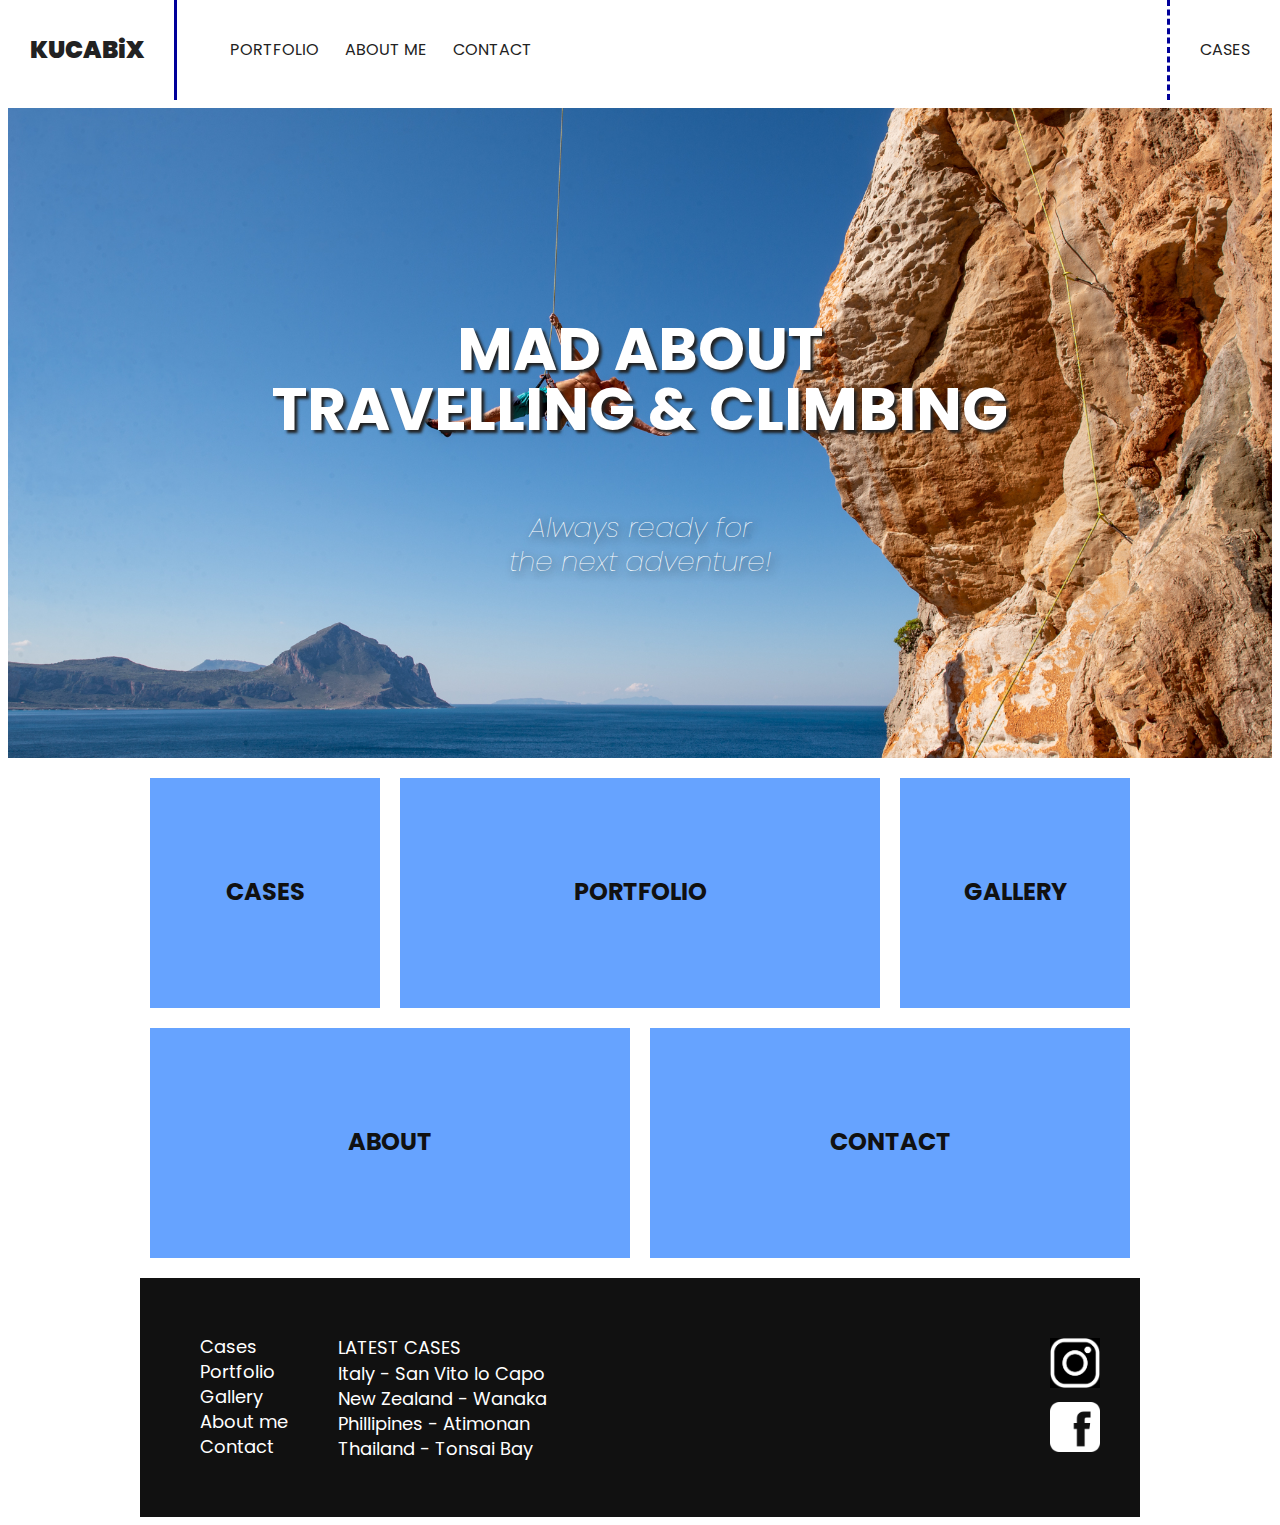
==== index.html @ 6b705bc9 "simple rwd webpage" ====
<!DOCTYPE html>
<html lang="en" dir="ltr">

<head>
  <meta charset="utf-8">
  <meta name="viewport" content="width=device-width, initial-scale=1.0">
  <link href="https://fonts.googleapis.com/css?family=Poppins" rel="stylesheet">
  <link rel="stylesheet" type="text/css" href="resetstyle.css">
  <link rel="stylesheet" href="style.css">

  <title></title>
</head>

<body>
  <header>
    <a href="index.html" class="header-logo">KUCABiX</a>
    <nav>
      <ul>
        <li><a href="portfolio.html">Portfolio</a></li>
        <li><a href="about.html">About me</a></li>
        <li><a href="contact.html">Contact</a></li>
      </ul>
      <a href="cases.html" class="header-cases">Cases</a>
    </nav>
  </header>
  <main>
    <section class="index-banner">
      <div class="banner-text">
        <h2>MAD ABOUT <br>TRAVELLING & CLIMBING</h2>
        <h1>Always ready for <br>the next adventure!</h1>
      </div>
    </section>
    <div class="wrapper">
      <section class="index-boxes">
        <a href="cases.html">
          <div class="box-square">
            <h3>Cases</h3>
          </div>
        </a>
        <a href="#">
          <div class="box-rect">
            <h3>Portfolio</h3>
          </div>
        </a>
        <a href="gallery.html">
          <div class="box-square">
            <h3>Gallery</h3>
          </div>
        </a>
        <a href="#">
          <div class="box-rect">
            <h3>About</h3>
          </div>
        </a>
        <a href="#">
          <div class="box-rect">
            <h3>Contact</h3>
          </div>
        </a>
      </section>
    </div>
  </main>
  <div class="wrapper">
    <footer>
      <ul class="footer-main">
        <li><a href="cases.html">Cases</a></li>
        <li><a href="#">Portfolio</a></li>
        <li><a href="galery.html">Gallery</a></li>
        <li><a href="#">About me</a></li>
        <li><a href="#">Contact</a></li>
      </ul>
      <ul class="footer-cases">
        <li>
          <p>Latest cases</p>
        </li>
        <li><a href="case1.html">Italy - San Vito lo Capo</a></li>
        <li><a href="#">New Zealand - Wanaka</a></li>
        <li><a href="#">Phillipines - Atimonan</a></li>
        <li><a href="#">Thailand - Tonsai Bay</a></li>
      </ul>
      <div class="footer-icons">
        <a href="https://www.instagram.com/maakoweczka/?hl=en" target="_blank">
          <img src="img/insta_logo.png" alt="insta icon">
        </a>
        <a href="https://facebook.com" target="_blank">
          <img src="img/fb_logo.png" alt="facebook logo">
        </a>
      </div>
    </footer>
  </div>
</body>

</html>
---- style.css ----
* {
  /*styling for all page elements*/
  text-decoration: none;
}

ul {
  list-style: none;
}

body {
  background-color: #fff;
}

main {
  padding-top: 100px;
}

header {
  position: fixed;
  top: 0;
  right: 0;
  left: 0;
  background-color: #fff;
  width: 100%;
  height: 100px;
}

header .header-logo {
  font-family: Poppins;
  font-size: 24px;
  font-weight: 900;
  color: #222;
  display: block;
  margin: 0 auto;
  text-align: center;
  padding: 20px 0;
}

header nav ul {
  margin: 0 auto;
  display: block;
  width: fit-content;
}

header nav ul li {
  display: inline-block;
  float: left;
  padding: 0 13px;
}

header nav ul li a {
  font-family: Poppins;
  font-size: 16px;
  color: #222;
  text-transform: uppercase;
}

header .header-cases {
  display: none;
}

/* Other design for the screen view*/
@media only screen and (min-width: 1000px) {
  header .header-logo {
    margin: 0;
    text-align: left;
    padding: 30px;
    line-height: 40px;
    border-right: 3px solid #009;
    float: left;
  }

  header nav ul {
    margin: 20px 0;
    float: left;
  }

  header nav ul li a {
    line-height: 60px;
  }

  header .header-cases {
    display: block;
    font-family: Poppins;
    font-size: 16px;
    color: #222;
    text-transform: uppercase;
    line-height: 40px;
    border-left: 3px dashed #009;
    float: right;
    padding: 30px;
  }
}

/* INDEX */
.index-banner {
  width: 100%;
  height: calc(100vh - 100px);
  background-image: url('img/flying_climber1.jpg');
  background-repeat: no-repeat;
  background-position: center;
  background-size: cover;
  display: table;
}

.banner-text {
  display: table-cell;
  vertical-align: middle;
}

.index-banner h2 {
  font-family: Poppins;
  font-size: 60px;
  color: #fff;
  line-height: 60px;
  text-align: center;
  text-shadow: 3px 3px 3px #222;
}

.index-banner h1 {
  font-family: Poppins;
  font-size: 28px;
  font-weight: 100;
  font-style: italic;
  color: #fff;
  text-align: center;
  text-shadow: 3px 3px 8px #222;
  line-height: 34px;
  margin-top: 8vh;
}

.index-boxes {
  overflow: hidden;
}

.index-boxes div {
  margin-top: 20px;
  height: 100px;
  background-color: #66a3ff;
}

.index-boxes div h3 {
  font-family: Poppins;
  font-size: 24px;
  text-transform: uppercase;
  color: #111;
  text-align: center;
  line-height: 100px;
}

@media only screen and (min-width: 1000px) {
  .wrapper {
    width: 1000px;
    margin: 0 auto;
  }

  .index-banner {
    width: 100%;
    height: 650px;
    background-image: url('img/flying_climber1.jpg');
    background-repeat: no-repeat;
    background-position: center;
    background-size: cover;
    display: table;
  }

  .index-boxes div {
    margin: 20px 10px 0;
    height: 230px;
    background-color: #66a3ff;
    float: left;
  }

  .box-square {
    width: calc(25% - 20px) !important;
  }

  .box-rect {
    width: calc(50% - 20px) !important;
  }

  .index-boxes div h3 {
    line-height: 180px;
  }
}

/* CASES */
.cases-boxes {
  overflow: hidden;
}

.cases-boxes h2 {
  font-family: Poppins;
  font-size: 24px;
  text-transform: uppercase;
  color: #111;
  text-align: center;
}

.cases-boxes .wrapper div {
  width: 100%;
  height: 100px;
  background-color: #66a3ff;
  margin-top: 20px;
}

.cases-boxes .wrapper p {
  font-family: Poppins;
  font-size: 20px;
  font-weight: 600;
  text-transform: uppercase;
  color: #111;
  text-align: center;
  line-height: 100px;
}

@media only screen and (min-width: 1000px) {
  .cases-boxes .wrapper div {
    float: left;
    width: 300px;
    height: 300px;
    margin: 30px 15px 0px;
    background-color: #66a3ff;
  }
  .cases-boxes .wrapper p {
    line-height: 270px;
  }
}

/* CONTACT ME BOX*/
.contact-box {
  width: calc(100% - 80px);
  background-color: #ccc;
  padding: 40px 40px;
  margin-top: 20px;
  overflow: hidden;
}

.contact-box h2 {
  font-family: Poppins;
  font-size: 24px;
  text-align: center;
  padding: 10px;
}

.contact-box h1 {
  font-family: Poppins;
  font-size: 16px;
  padding-left: 20px;
  line-height: 30px;
}

/* CASE */
.case-img h2 {
  font-family: Poppins;
  font-size: 24px;
  text-transform: uppercase;
  color: #111;
  text-align: center;
}

.case-img img {
  width: 100%;
  padding: 30px 0;
  display: block;
}

.case-img article h3 {
  font-family: Poppins;
  font-size: 24px;
  text-transform: uppercase;
  color: #111;
  padding-bottom: 20px;
}

.case-img article p {
  font-family: Poppins;
  font-size: 16px;
  line-height: 24px;
  color: #111;
  text-align: justify;
}
@media only screen and (min-width: 1000px) {
  .case-img article p {
    column-count: 3;
    column-gap: 30px;
  }
}
/* FOOTER */
footer {
  width: calc(100% - 80px);
  padding: 40px 40px;
  background-color: #111;
  margin-top: 20px;
  overflow: hidden;
}

footer ul {
  width: fit-content;
  float: left;
  padding-left: 20px;
}

footer ul li {
  display: block;
}

footer ul li a {
  font-family: Poppins;
  font-size: 18px;
  color: #fff;
  line-height: 25px;
}

.footer-cases li {
  display: none;
}

.footer-icons {
  width: 50px;
  float: right;
  margin-top: 20px;
}

.footer-icons img {
  width: 100%;
  margin-bottom: 10px;
}

@media only screen and (min-width: 1000px) {
  .footer-cases li {
    display: block;
  }

  footer ul li p {
    font-family: Poppins;
    font-size: 18px;
    color: #fff;
    margin: 0;
    text-transform: uppercase;
  }

  footer ul {
    width: fit-content;
    float: left;
    padding-left: 20px;
    padding-right: 30px;
  }
}

/* GALLERY */
 .gallery-links-h2 {
   font-family: Poppins;
   font-size: 24px;
   text-transform: uppercase;
   color: #111;
   text-align: center;
 }

.gallery-links {
  display: flex;
  flex-flow: row wrap;
  justify-content: center;
}

.gallery-img {
  flex-basis: 90%;
  margin: 20px;
}

.gallery-img img {
  width: 100%;
}

@media only screen and (min-width: 762px) {
  .gallery-img {
    flex-basis: 300px;
    margin: 20px;
  }
}
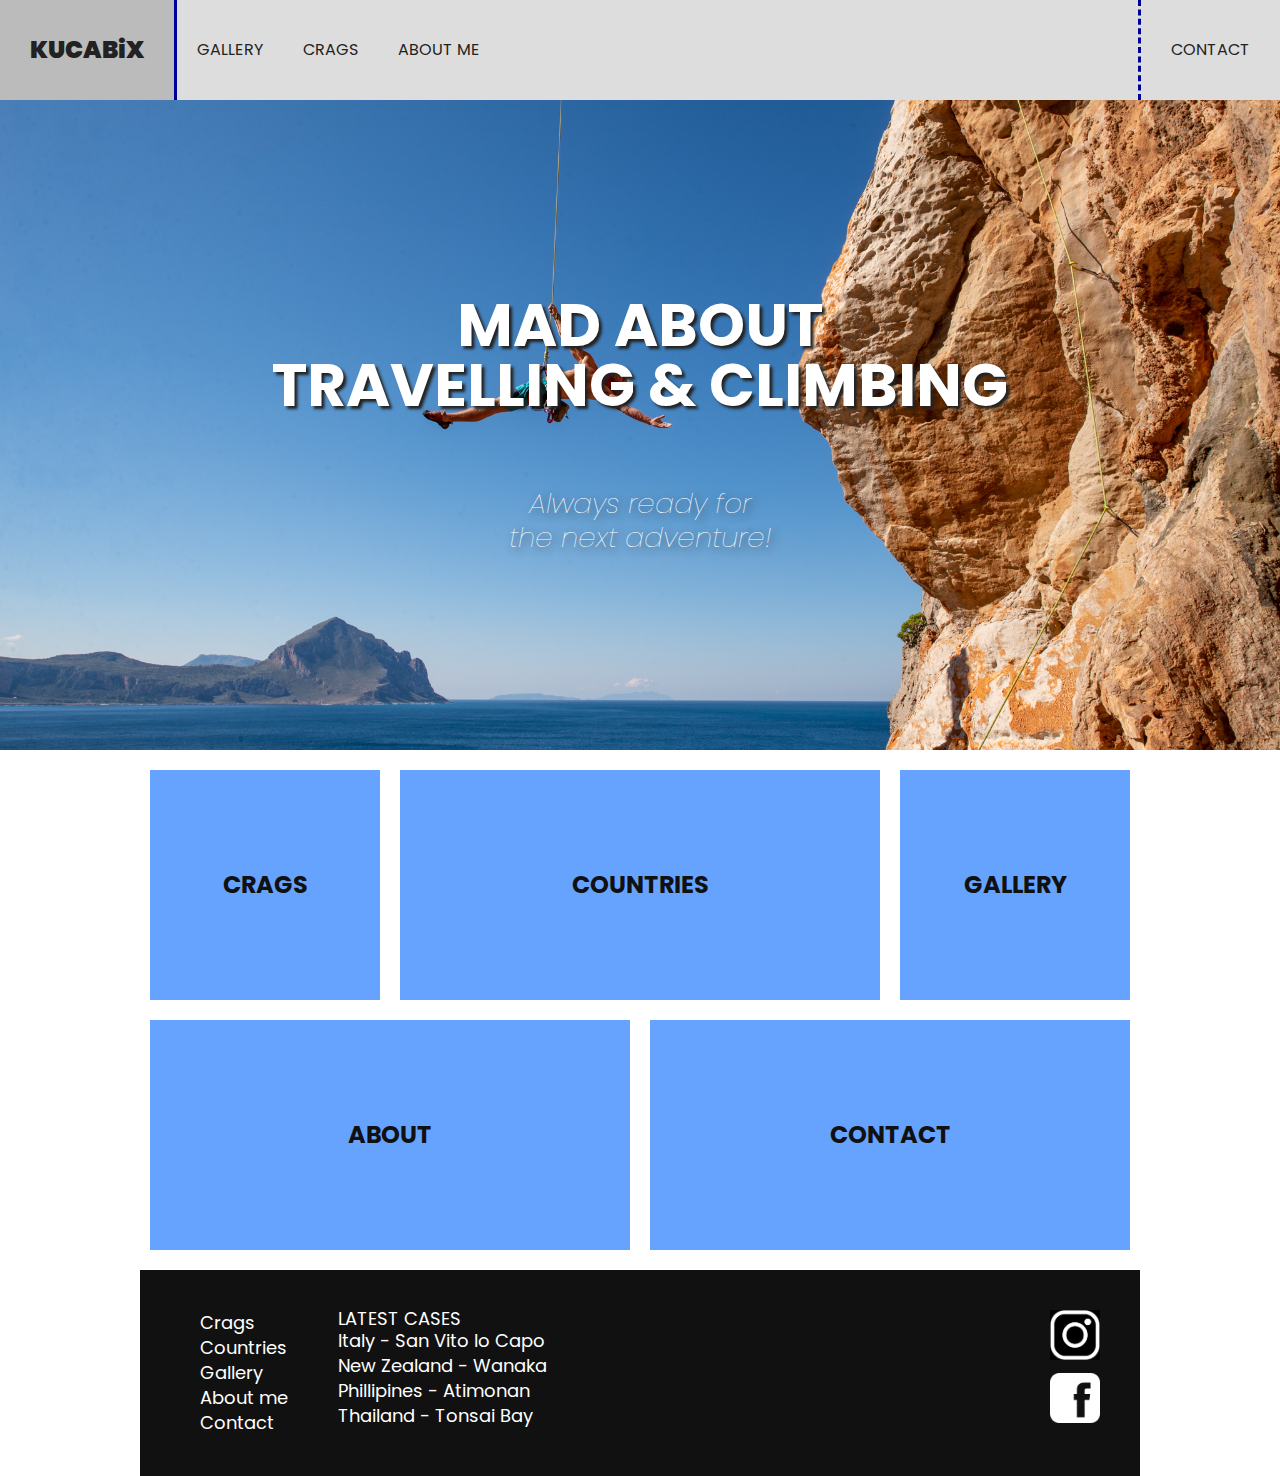
==== commit 10283060: "new elements" ====
--- a/index.html
+++ b/index.html
@@ -16,11 +16,19 @@
     <a href="index.html" class="header-logo">KUCABiX</a>
     <nav>
       <ul>
-        <li><a href="portfolio.html">Portfolio</a></li>
+        <li><a href="gallery.html">Gallery</a></li>
+        <li><a href="cases.html">Crags</a>
+          <ul class="dropdown">
+            <li><a href="case1.html">San Vito lo Capo</a></li>
+            <li><a href="case2.html">Wanaka</a></li>
+            <li><a href="case3.html">Atimonan</a></li>
+            <li><a href="case4.html">Tonsai Bai</a></li>
+            <li><a href="case5.html">Leonidio</a></li>
+          </ul>
+        </li>
         <li><a href="about.html">About me</a></li>
-        <li><a href="contact.html">Contact</a></li>
       </ul>
-      <a href="cases.html" class="header-cases">Cases</a>
+      <a href="contact.html" class="header-cases">Contact</a>
     </nav>
   </header>
   <main>
@@ -34,12 +42,12 @@
       <section class="index-boxes">
         <a href="cases.html">
           <div class="box-square">
-            <h3>Cases</h3>
+            <h3>Crags</h3>
           </div>
         </a>
-        <a href="#">
+        <a href="countries.html">
           <div class="box-rect">
-            <h3>Portfolio</h3>
+            <h3>Countries</h3>
           </div>
         </a>
         <a href="gallery.html">
@@ -47,12 +55,12 @@
             <h3>Gallery</h3>
           </div>
         </a>
-        <a href="#">
+        <a href="about.html">
           <div class="box-rect">
             <h3>About</h3>
           </div>
         </a>
-        <a href="#">
+        <a href="contact.html">
           <div class="box-rect">
             <h3>Contact</h3>
           </div>
@@ -63,23 +71,23 @@
   <div class="wrapper">
     <footer>
       <ul class="footer-main">
-        <li><a href="cases.html">Cases</a></li>
-        <li><a href="#">Portfolio</a></li>
-        <li><a href="galery.html">Gallery</a></li>
-        <li><a href="#">About me</a></li>
-        <li><a href="#">Contact</a></li>
+        <li><a href="cases.html">Crags</a></li>
+        <li><a href="countries.html">Countries</a></li>
+        <li><a href="gallery.html">Gallery</a></li>
+        <li><a href="about.html">About me</a></li>
+        <li><a href="contact.html">Contact</a></li>
       </ul>
       <ul class="footer-cases">
         <li>
           <p>Latest cases</p>
         </li>
         <li><a href="case1.html">Italy - San Vito lo Capo</a></li>
-        <li><a href="#">New Zealand - Wanaka</a></li>
-        <li><a href="#">Phillipines - Atimonan</a></li>
-        <li><a href="#">Thailand - Tonsai Bay</a></li>
+        <li><a href="case2.html">New Zealand - Wanaka</a></li>
+        <li><a href="case3.html">Phillipines - Atimonan</a></li>
+        <li><a href="case4.html">Thailand - Tonsai Bay</a></li>
       </ul>
       <div class="footer-icons">
-        <a href="https://www.instagram.com/maakoweczka/?hl=en" target="_blank">
+        <a href="https://www.instagram.com" target="_blank">
           <img src="img/insta_logo.png" alt="insta icon">
         </a>
         <a href="https://facebook.com" target="_blank">
--- a/resetstyle.css
+++ b/resetstyle.css
@@ -0,0 +1,94 @@
+html, body, div, span, object, iframe,
+h1, h2, h3, h4, h5, h6, p, blockquote, pre,
+abbr, address, cite, code,
+del, dfn, em, img, ins, kbd, q, samp,
+small, strong, sub, sup, var,
+b, i,
+dl, dt, dd, ol, ul, li,
+fieldset, form, label, legend,
+table, caption, tbody, tfoot, thead, tr, th, td,
+article, aside, canvas, details, figcaption, figure,
+footer, header, hgroup, menu, nav, section, summary,
+time, mark, audio, video {
+    margin:0;
+    padding:0;
+    border:0;
+    outline:0;
+    font-size:100%;
+    vertical-align:baseline;
+    background:transparent;
+}
+
+body {
+    line-height:1;
+}
+
+article,aside,details,figcaption,figure,
+footer,header,hgroup,menu,nav,section {
+    display:block;
+}
+
+nav ul {
+    list-style:none;
+}
+
+blockquote, q {
+    quotes:none;
+}
+
+blockquote:before, blockquote:after,
+q:before, q:after {
+    content:'';
+    content:none;
+}
+
+a {
+    margin:0;
+    padding:0;
+    font-size:100%;
+    vertical-align:baseline;
+    background:transparent;
+}
+
+/* change colours to suit your needs */
+ins {
+    background-color:#ff9;
+    color:#000;
+    text-decoration:none;
+}
+
+/* change colours to suit your needs */
+mark {
+    background-color:#ff9;
+    color:#000;
+    font-style:italic;
+    font-weight:bold;
+}
+
+del {
+    text-decoration: line-through;
+}
+
+abbr[title], dfn[title] {
+    border-bottom:1px dotted;
+    cursor:help;
+}
+
+table {
+    border-collapse:collapse;
+    border-spacing:0;
+}
+
+/* change border colour to suit your needs */
+hr {
+    display:block;
+    height:1px;
+    border:0;
+    border-top:1px solid #cccccc;
+    margin:1em 0;
+    padding:0;
+}
+
+input, select {
+    vertical-align:middle;
+}
--- a/style.css
+++ b/style.css
@@ -15,12 +15,13 @@
   padding-top: 100px;
 }
 
+/* HEADER */
 header {
   position: fixed;
   top: 0;
   right: 0;
   left: 0;
-  background-color: #fff;
+  background-color: #ddd;
   width: 100%;
   height: 100px;
 }
@@ -36,6 +37,10 @@
   padding: 20px 0;
 }
 
+.header-logo:hover {
+  background-color: #bbb;
+}
+
 header nav ul {
   margin: 0 auto;
   display: block;
@@ -45,7 +50,7 @@
 header nav ul li {
   display: inline-block;
   float: left;
-  padding: 0 13px;
+  padding: 0 20px;
 }
 
 header nav ul li a {
@@ -57,6 +62,35 @@
 
 header .header-cases {
   display: none;
+}
+/* DROPDOWN CRAGS */
+
+header nav ul li ul {
+  visibility: hidden;
+  display: none;
+  position: absolute;
+  transition: all 0.5 ease;
+  margin-top: 0px;
+  background-color: #ddd;
+}
+
+header nav ul li:hover > ul {
+  visibility: visible;
+  display: block;
+}
+
+header nav ul li a:hover {
+  color: #009;
+  text-decoration: underline;
+}
+
+.dropdown li:hover {
+  background-color: #bbb;
+}
+
+ul li ul li {
+  clear:both;
+  width: 80%;
 }
 
 /* Other design for the screen view*/
@@ -90,6 +124,12 @@
     float: right;
     padding: 30px;
   }
+
+  header .header-cases:hover {
+    background-color: #bbb;
+    color: #009;
+    text-decoration: underline;
+  }
 }
 
 /* INDEX */
@@ -137,6 +177,10 @@
   margin-top: 20px;
   height: 100px;
   background-color: #66a3ff;
+}
+
+.index-boxes div:hover {
+  background-color: #5b92e5;
 }
 
 .index-boxes div h3 {
@@ -180,7 +224,7 @@
   }
 
   .index-boxes div h3 {
-    line-height: 180px;
+    line-height: 230px;
   }
 }
 
@@ -195,6 +239,7 @@
   text-transform: uppercase;
   color: #111;
   text-align: center;
+  margin-top: 20px;
 }
 
 .cases-boxes .wrapper div {
@@ -202,6 +247,10 @@
   height: 100px;
   background-color: #66a3ff;
   margin-top: 20px;
+}
+
+.cases-boxes .wrapper div:hover {
+  background-color: #5b92e5;
 }
 
 .cases-boxes .wrapper p {
@@ -222,8 +271,9 @@
     margin: 30px 15px 0px;
     background-color: #66a3ff;
   }
+
   .cases-boxes .wrapper p {
-    line-height: 270px;
+    line-height: 300px;
   }
 }
 
@@ -257,6 +307,7 @@
   text-transform: uppercase;
   color: #111;
   text-align: center;
+  padding: 20px;
 }
 
 .case-img img {
@@ -270,7 +321,7 @@
   font-size: 24px;
   text-transform: uppercase;
   color: #111;
-  padding-bottom: 20px;
+  padding: 20px;
 }
 
 .case-img article p {
@@ -280,12 +331,19 @@
   color: #111;
   text-align: justify;
 }
+
 @media only screen and (min-width: 1000px) {
   .case-img article p {
     column-count: 3;
     column-gap: 30px;
   }
-}
+  .case-img img {
+    height: 500px;
+    object-fit: cover;
+    object-position: 100% 0;
+  }
+}
+
 /* FOOTER */
 footer {
   width: calc(100% - 80px);
@@ -319,7 +377,6 @@
 .footer-icons {
   width: 50px;
   float: right;
-  margin-top: 20px;
 }
 
 .footer-icons img {
@@ -349,13 +406,14 @@
 }
 
 /* GALLERY */
- .gallery-links-h2 {
-   font-family: Poppins;
-   font-size: 24px;
-   text-transform: uppercase;
-   color: #111;
-   text-align: center;
- }
+.gallery-links-h2 {
+  font-family: Poppins;
+  font-size: 24px;
+  text-transform: uppercase;
+  color: #111;
+  text-align: center;
+  margin-top: 20px;
+}
 
 .gallery-links {
   display: flex;
@@ -372,9 +430,48 @@
   width: 100%;
 }
 
+
+
 @media only screen and (min-width: 762px) {
   .gallery-img {
     flex-basis: 300px;
     margin: 20px;
   }
-}
+  .gallery-img img {
+    opacity: 0.6;
+  }
+  .gallery-img img:hover {
+    opacity: 1;
+  }
+}
+ /* CONTACT */
+
+.contact-h2 {
+  font-family: Poppins;
+  font-size: 24px;
+  text-transform: uppercase;
+  color: #111;
+  text-align: center;
+  margin-top: 20px;
+}
+.contact-data {
+  display: flex;
+}
+.contact-data div {
+  flex:50%;
+  padding: 20px;
+}
+
+
+.contact-h2 h3 {
+  font-size: 18px;
+  padding: 10px;
+}
+
+.contact-h2 p {
+  font-family: Poppins;
+  font-size: 16px;
+  line-height: 24px;
+  color: #111;
+  text-align: justify;
+}
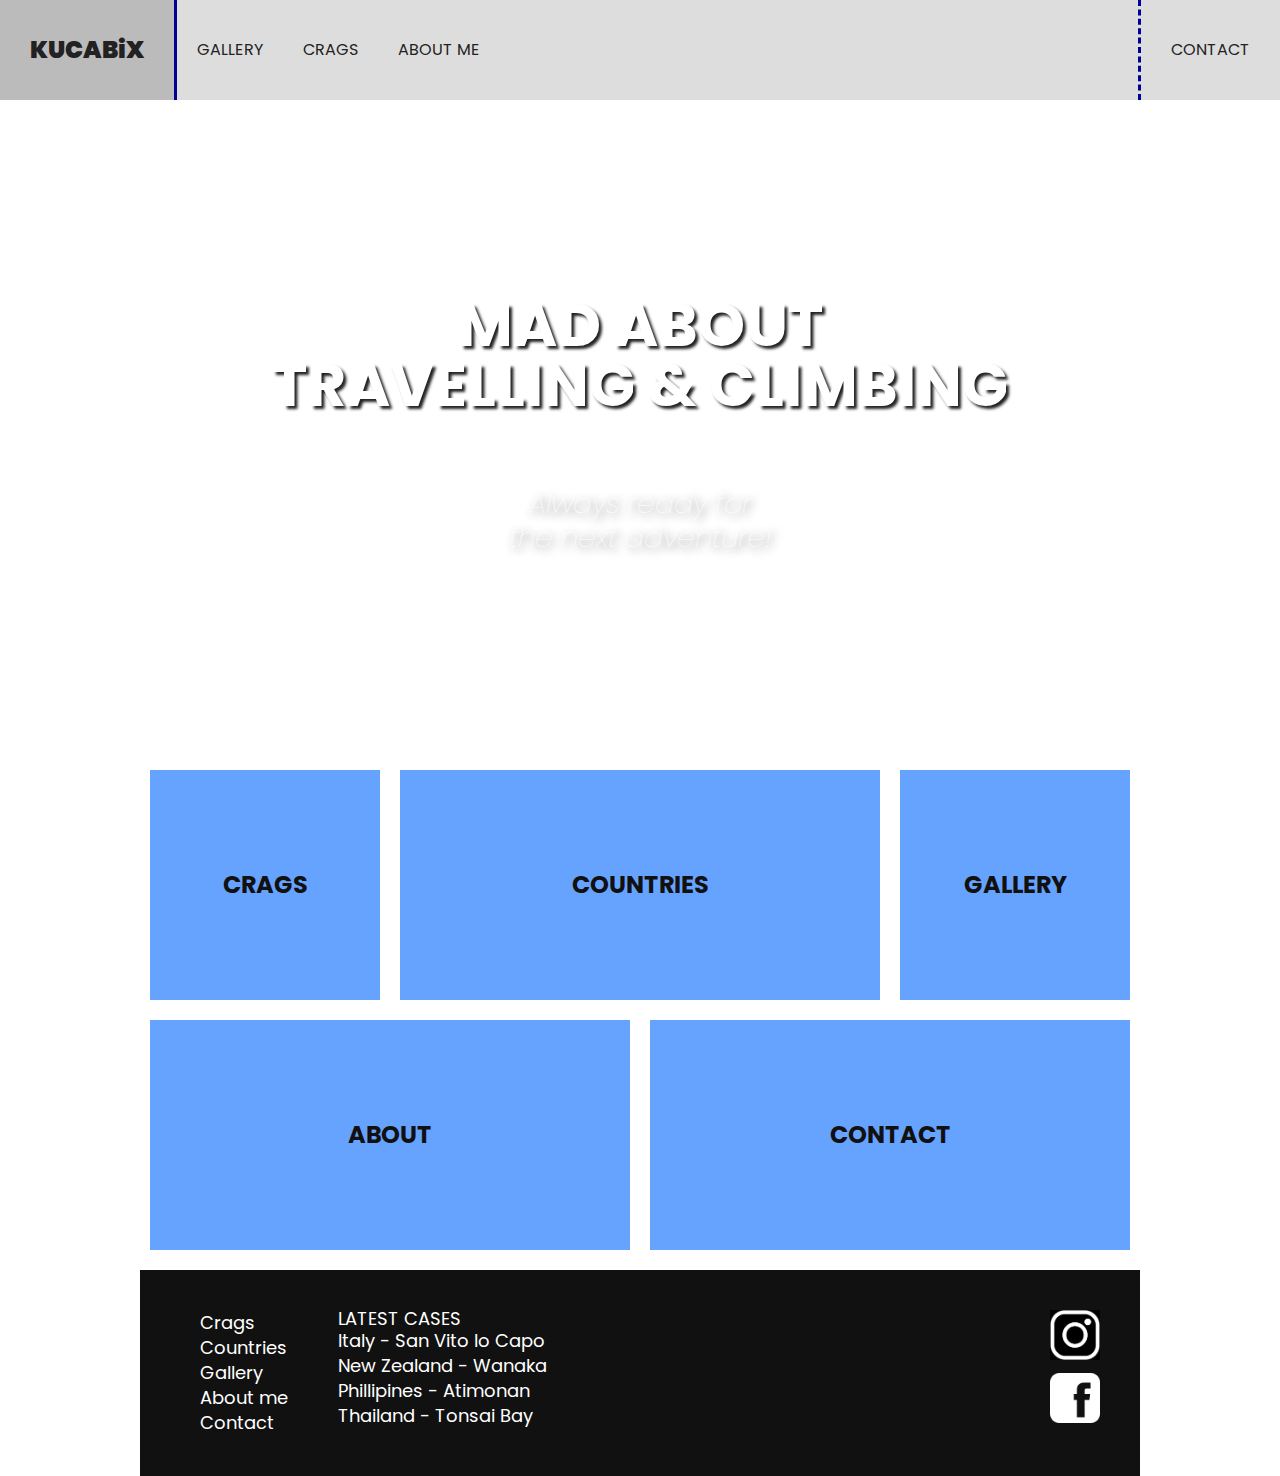
==== commit b5930bd9: "css folder" ====
--- a/index.html
+++ b/index.html
@@ -5,8 +5,8 @@
   <meta charset="utf-8">
   <meta name="viewport" content="width=device-width, initial-scale=1.0">
   <link href="https://fonts.googleapis.com/css?family=Poppins" rel="stylesheet">
-  <link rel="stylesheet" type="text/css" href="resetstyle.css">
-  <link rel="stylesheet" href="style.css">
+  <link rel="stylesheet" type="text/css" href="css/resetstyle.css">
+  <link rel="stylesheet" href="css/style.css">
 
   <title></title>
 </head>
--- a/css/resetstyle.css
+++ b/css/resetstyle.css
@@ -0,0 +1,94 @@
+html, body, div, span, object, iframe,
+h1, h2, h3, h4, h5, h6, p, blockquote, pre,
+abbr, address, cite, code,
+del, dfn, em, img, ins, kbd, q, samp,
+small, strong, sub, sup, var,
+b, i,
+dl, dt, dd, ol, ul, li,
+fieldset, form, label, legend,
+table, caption, tbody, tfoot, thead, tr, th, td,
+article, aside, canvas, details, figcaption, figure,
+footer, header, hgroup, menu, nav, section, summary,
+time, mark, audio, video {
+    margin:0;
+    padding:0;
+    border:0;
+    outline:0;
+    font-size:100%;
+    vertical-align:baseline;
+    background:transparent;
+}
+
+body {
+    line-height:1;
+}
+
+article,aside,details,figcaption,figure,
+footer,header,hgroup,menu,nav,section {
+    display:block;
+}
+
+nav ul {
+    list-style:none;
+}
+
+blockquote, q {
+    quotes:none;
+}
+
+blockquote:before, blockquote:after,
+q:before, q:after {
+    content:'';
+    content:none;
+}
+
+a {
+    margin:0;
+    padding:0;
+    font-size:100%;
+    vertical-align:baseline;
+    background:transparent;
+}
+
+/* change colours to suit your needs */
+ins {
+    background-color:#ff9;
+    color:#000;
+    text-decoration:none;
+}
+
+/* change colours to suit your needs */
+mark {
+    background-color:#ff9;
+    color:#000;
+    font-style:italic;
+    font-weight:bold;
+}
+
+del {
+    text-decoration: line-through;
+}
+
+abbr[title], dfn[title] {
+    border-bottom:1px dotted;
+    cursor:help;
+}
+
+table {
+    border-collapse:collapse;
+    border-spacing:0;
+}
+
+/* change border colour to suit your needs */
+hr {
+    display:block;
+    height:1px;
+    border:0;
+    border-top:1px solid #cccccc;
+    margin:1em 0;
+    padding:0;
+}
+
+input, select {
+    vertical-align:middle;
+}
--- a/css/style.css
+++ b/css/style.css
@@ -0,0 +1,477 @@
+* {
+  /*styling for all page elements*/
+  text-decoration: none;
+}
+
+ul {
+  list-style: none;
+}
+
+body {
+  background-color: #fff;
+}
+
+main {
+  padding-top: 100px;
+}
+
+/* HEADER */
+header {
+  position: fixed;
+  top: 0;
+  right: 0;
+  left: 0;
+  background-color: #ddd;
+  width: 100%;
+  height: 100px;
+}
+
+header .header-logo {
+  font-family: Poppins;
+  font-size: 24px;
+  font-weight: 900;
+  color: #222;
+  display: block;
+  margin: 0 auto;
+  text-align: center;
+  padding: 20px 0;
+}
+
+.header-logo:hover {
+  background-color: #bbb;
+}
+
+header nav ul {
+  margin: 0 auto;
+  display: block;
+  width: fit-content;
+}
+
+header nav ul li {
+  display: inline-block;
+  float: left;
+  padding: 0 20px;
+}
+
+header nav ul li a {
+  font-family: Poppins;
+  font-size: 16px;
+  color: #222;
+  text-transform: uppercase;
+}
+
+header .header-cases {
+  display: none;
+}
+/* DROPDOWN CRAGS */
+
+header nav ul li ul {
+  visibility: hidden;
+  display: none;
+  position: absolute;
+  transition: all 0.5 ease;
+  margin-top: 0px;
+  background-color: #ddd;
+}
+
+header nav ul li:hover > ul {
+  visibility: visible;
+  display: block;
+}
+
+header nav ul li a:hover {
+  color: #009;
+  text-decoration: underline;
+}
+
+.dropdown li:hover {
+  background-color: #bbb;
+}
+
+ul li ul li {
+  clear:both;
+  width: 80%;
+}
+
+/* Other design for the screen view*/
+@media only screen and (min-width: 1000px) {
+  header .header-logo {
+    margin: 0;
+    text-align: left;
+    padding: 30px;
+    line-height: 40px;
+    border-right: 3px solid #009;
+    float: left;
+  }
+
+  header nav ul {
+    margin: 20px 0;
+    float: left;
+  }
+
+  header nav ul li a {
+    line-height: 60px;
+  }
+
+  header .header-cases {
+    display: block;
+    font-family: Poppins;
+    font-size: 16px;
+    color: #222;
+    text-transform: uppercase;
+    line-height: 40px;
+    border-left: 3px dashed #009;
+    float: right;
+    padding: 30px;
+  }
+
+  header .header-cases:hover {
+    background-color: #bbb;
+    color: #009;
+    text-decoration: underline;
+  }
+}
+
+/* INDEX */
+.index-banner {
+  width: 100%;
+  height: calc(100vh - 100px);
+  background-image: url('../img/flying_climber1.jpg');
+  background-repeat: no-repeat;
+  background-position: center;
+  background-size: cover;
+  display: table;
+}
+
+.banner-text {
+  display: table-cell;
+  vertical-align: middle;
+}
+
+.index-banner h2 {
+  font-family: Poppins;
+  font-size: 60px;
+  color: #fff;
+  line-height: 60px;
+  text-align: center;
+  text-shadow: 3px 3px 3px #222;
+}
+
+.index-banner h1 {
+  font-family: Poppins;
+  font-size: 28px;
+  font-weight: 100;
+  font-style: italic;
+  color: #fff;
+  text-align: center;
+  text-shadow: 3px 3px 8px #222;
+  line-height: 34px;
+  margin-top: 8vh;
+}
+
+.index-boxes {
+  overflow: hidden;
+}
+
+.index-boxes div {
+  margin-top: 20px;
+  height: 100px;
+  background-color: #66a3ff;
+}
+
+.index-boxes div:hover {
+  background-color: #5b92e5;
+}
+
+.index-boxes div h3 {
+  font-family: Poppins;
+  font-size: 24px;
+  text-transform: uppercase;
+  color: #111;
+  text-align: center;
+  line-height: 100px;
+}
+
+@media only screen and (min-width: 1000px) {
+  .wrapper {
+    width: 1000px;
+    margin: 0 auto;
+  }
+
+  .index-banner {
+    width: 100%;
+    height: 650px;
+    background-image: url('img/flying_climber1.jpg');
+    background-repeat: no-repeat;
+    background-position: center;
+    background-size: cover;
+    display: table;
+  }
+
+  .index-boxes div {
+    margin: 20px 10px 0;
+    height: 230px;
+    background-color: #66a3ff;
+    float: left;
+  }
+
+  .box-square {
+    width: calc(25% - 20px) !important;
+  }
+
+  .box-rect {
+    width: calc(50% - 20px) !important;
+  }
+
+  .index-boxes div h3 {
+    line-height: 230px;
+  }
+}
+
+/* CASES */
+.cases-boxes {
+  overflow: hidden;
+}
+
+.cases-boxes h2 {
+  font-family: Poppins;
+  font-size: 24px;
+  text-transform: uppercase;
+  color: #111;
+  text-align: center;
+  margin-top: 20px;
+}
+
+.cases-boxes .wrapper div {
+  width: 100%;
+  height: 100px;
+  background-color: #66a3ff;
+  margin-top: 20px;
+}
+
+.cases-boxes .wrapper div:hover {
+  background-color: #5b92e5;
+}
+
+.cases-boxes .wrapper p {
+  font-family: Poppins;
+  font-size: 20px;
+  font-weight: 600;
+  text-transform: uppercase;
+  color: #111;
+  text-align: center;
+  line-height: 100px;
+}
+
+@media only screen and (min-width: 1000px) {
+  .cases-boxes .wrapper div {
+    float: left;
+    width: 300px;
+    height: 300px;
+    margin: 30px 15px 0px;
+    background-color: #66a3ff;
+  }
+
+  .cases-boxes .wrapper p {
+    line-height: 300px;
+  }
+}
+
+/* CONTACT ME BOX*/
+.contact-box {
+  width: calc(100% - 80px);
+  background-color: #ccc;
+  padding: 40px 40px;
+  margin-top: 20px;
+  overflow: hidden;
+}
+
+.contact-box h2 {
+  font-family: Poppins;
+  font-size: 24px;
+  text-align: center;
+  padding: 10px;
+}
+
+.contact-box h1 {
+  font-family: Poppins;
+  font-size: 16px;
+  padding-left: 20px;
+  line-height: 30px;
+}
+
+/* CASE */
+.case-img h2 {
+  font-family: Poppins;
+  font-size: 24px;
+  text-transform: uppercase;
+  color: #111;
+  text-align: center;
+  padding: 20px;
+}
+
+.case-img img {
+  width: 100%;
+  padding: 30px 0;
+  display: block;
+}
+
+.case-img article h3 {
+  font-family: Poppins;
+  font-size: 24px;
+  text-transform: uppercase;
+  color: #111;
+  padding: 20px;
+}
+
+.case-img article p {
+  font-family: Poppins;
+  font-size: 16px;
+  line-height: 24px;
+  color: #111;
+  text-align: justify;
+}
+
+@media only screen and (min-width: 1000px) {
+  .case-img article p {
+    column-count: 3;
+    column-gap: 30px;
+  }
+  .case-img img {
+    height: 500px;
+    object-fit: cover;
+    object-position: 100% 0;
+  }
+}
+
+/* FOOTER */
+footer {
+  width: calc(100% - 80px);
+  padding: 40px 40px;
+  background-color: #111;
+  margin-top: 20px;
+  overflow: hidden;
+}
+
+footer ul {
+  width: fit-content;
+  float: left;
+  padding-left: 20px;
+}
+
+footer ul li {
+  display: block;
+}
+
+footer ul li a {
+  font-family: Poppins;
+  font-size: 18px;
+  color: #fff;
+  line-height: 25px;
+}
+
+.footer-cases li {
+  display: none;
+}
+
+.footer-icons {
+  width: 50px;
+  float: right;
+}
+
+.footer-icons img {
+  width: 100%;
+  margin-bottom: 10px;
+}
+
+@media only screen and (min-width: 1000px) {
+  .footer-cases li {
+    display: block;
+  }
+
+  footer ul li p {
+    font-family: Poppins;
+    font-size: 18px;
+    color: #fff;
+    margin: 0;
+    text-transform: uppercase;
+  }
+
+  footer ul {
+    width: fit-content;
+    float: left;
+    padding-left: 20px;
+    padding-right: 30px;
+  }
+}
+
+/* GALLERY */
+.gallery-links-h2 {
+  font-family: Poppins;
+  font-size: 24px;
+  text-transform: uppercase;
+  color: #111;
+  text-align: center;
+  margin-top: 20px;
+}
+
+.gallery-links {
+  display: flex;
+  flex-flow: row wrap;
+  justify-content: center;
+}
+
+.gallery-img {
+  flex-basis: 90%;
+  margin: 20px;
+}
+
+.gallery-img img {
+  width: 100%;
+}
+
+
+
+@media only screen and (min-width: 762px) {
+  .gallery-img {
+    flex-basis: 300px;
+    margin: 20px;
+  }
+  .gallery-img img {
+    opacity: 0.6;
+  }
+  .gallery-img img:hover {
+    opacity: 1;
+  }
+}
+ /* CONTACT */
+
+.contact-h2 {
+  font-family: Poppins;
+  font-size: 24px;
+  text-transform: uppercase;
+  color: #111;
+  text-align: center;
+  margin-top: 20px;
+}
+.contact-data {
+  display: flex;
+}
+.contact-data div {
+  flex:50%;
+  padding: 20px;
+}
+
+
+.contact-h2 h3 {
+  font-size: 18px;
+  padding: 10px;
+}
+
+.contact-h2 p {
+  font-family: Poppins;
+  font-size: 16px;
+  line-height: 24px;
+  color: #111;
+  text-align: justify;
+}
